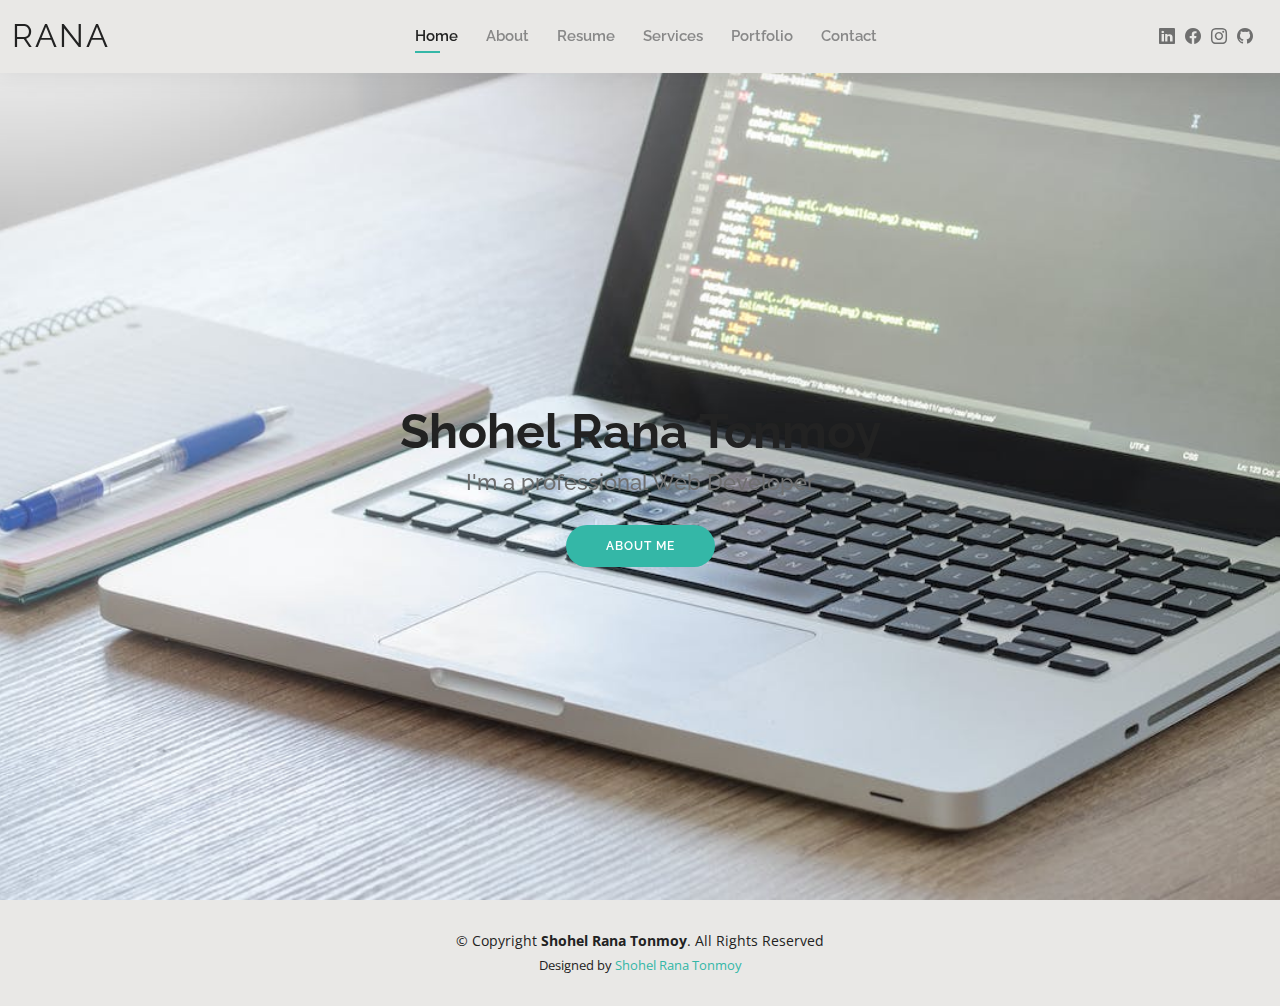
==== index.html @ 3fe03b6f "Created my new portfolio for wev devoloper" ====
<!DOCTYPE html>
<html lang="en">

<head>
  <meta charset="utf-8">
  <meta content="width=device-width, initial-scale=1.0" name="viewport">

  <title>Shohel Rana Tonmoy</title>
  <meta content="" name="description">
  <meta content="" name="keywords">

  <!-- Favicons -->
  <link href="assets/img/favicon.png" rel="icon">
  <link href="assets/img/apple-touch-icon.png" rel="apple-touch-icon">

  <!-- Google Fonts -->
  <link
    href="https://fonts.googleapis.com/css?family=Open+Sans:300,300i,400,400i,600,600i,700,700i|Raleway:300,300i,400,400i,500,500i,600,600i,700,700i|Poppins:300,300i,400,400i,500,500i,600,600i,700,700i"
    rel="stylesheet">

  <!-- Vendor CSS Files -->
  <link href="assets/vendor/aos/aos.css" rel="stylesheet">
  <link href="assets/vendor/bootstrap/css/bootstrap.min.css" rel="stylesheet">
  <link href="assets/vendor/bootstrap-icons/bootstrap-icons.css" rel="stylesheet">
  <link href="assets/vendor/boxicons/css/boxicons.min.css" rel="stylesheet">
  <link href="assets/vendor/glightbox/css/glightbox.min.css" rel="stylesheet">
  <link href="assets/vendor/swiper/swiper-bundle.min.css" rel="stylesheet">

  <!-- Template Main CSS File -->
  <link href="assets/css/style.css" rel="stylesheet">


</head>

<body>

  <!-- ======= Header ======= -->
  <header id="header" class="fixed-top">
    <div class="container-fluid d-flex justify-content-between align-items-center">

      <h1 class="logo me-auto me-lg-0"><a href="index.html">Rana</a></h1>


      <nav id="navbar" class="navbar order-last order-lg-0">
        <ul>
          <li><a class="active" href="index.html">Home</a></li>
          <li><a href="about.html">About</a></li>
          <li><a href="resume.html">Resume</a></li>
          <li><a href="services.html">Services</a></li>
          <li><a href="portfolio.html">Portfolio</a></li>
          <li><a href="contact.html">Contact</a></li>
        </ul>
        <i class="bi bi-list mobile-nav-toggle"></i>
      </nav><!-- .navbar -->

      <div class="header-social-links">
        <a href="https://www.linkedin.com/in/rana-mohammad-0a97a9201/" class="twitter"><i
            class="bi bi-linkedin"></i></a>
        <a href="https://www.facebook.com/shohelrana5tonmoy" class="facebook"><i class="bi bi-facebook"></i></a>
        <a href="https://www.instagram.com/tonmoy2027/" class="instagram"><i class="bi bi-instagram"></i></a>
        <a href="https://github.com/Rana2324" class="linkedin"><i class="bi bi-github"></i></i></a>
      </div>

    </div>

  </header><!-- End Header -->

  <!-- ======= Hero Section ======= -->
  <section id="hero" class="d-flex align-items-center">
    <div class="container d-flex flex-column align-items-center" data-aos="zoom-in" data-aos-delay="100">
      <h1>Shohel Rana Tonmoy</h1>
      <h2>I'm a professional Web Developer </h2>
      <a href="about.html" class="btn-about">About Me</a>
    </div>
  </section><!-- End Hero -->

  <!-- ======= Footer ======= -->
  <footer id="footer">
    <div class="container">
      <div class="copyright">
        &copy; Copyright <strong><span>Shohel Rana Tonmoy</span></strong>. All Rights Reserved
      </div>
      <div class="credits">
        Designed by <a href="ranajp.com/">Shohel Rana Tonmoy</a>
      </div>
    </div>
  </footer><!-- End  Footer -->

  <div id="preloader"></div>
  <a href="#" class="back-to-top d-flex align-items-center justify-content-center"><i
      class="bi bi-arrow-up-short"></i></a>

  <!-- Vendor JS Files -->
  <script src="assets/vendor/purecounter/purecounter_vanilla.js"></script>
  <script src="assets/vendor/aos/aos.js"></script>
  <script src="assets/vendor/bootstrap/js/bootstrap.bundle.min.js"></script>
  <script src="assets/vendor/glightbox/js/glightbox.min.js"></script>
  <script src="assets/vendor/isotope-layout/isotope.pkgd.min.js"></script>
  <script src="assets/vendor/swiper/swiper-bundle.min.js"></script>
  <script src="assets/vendor/waypoints/noframework.waypoints.js"></script>
  <script src="assets/vendor/php-email-form/validate.js"></script>

  <!-- Template Main JS File -->
  <script src="assets/js/main.js"></script>

</body>

</html>
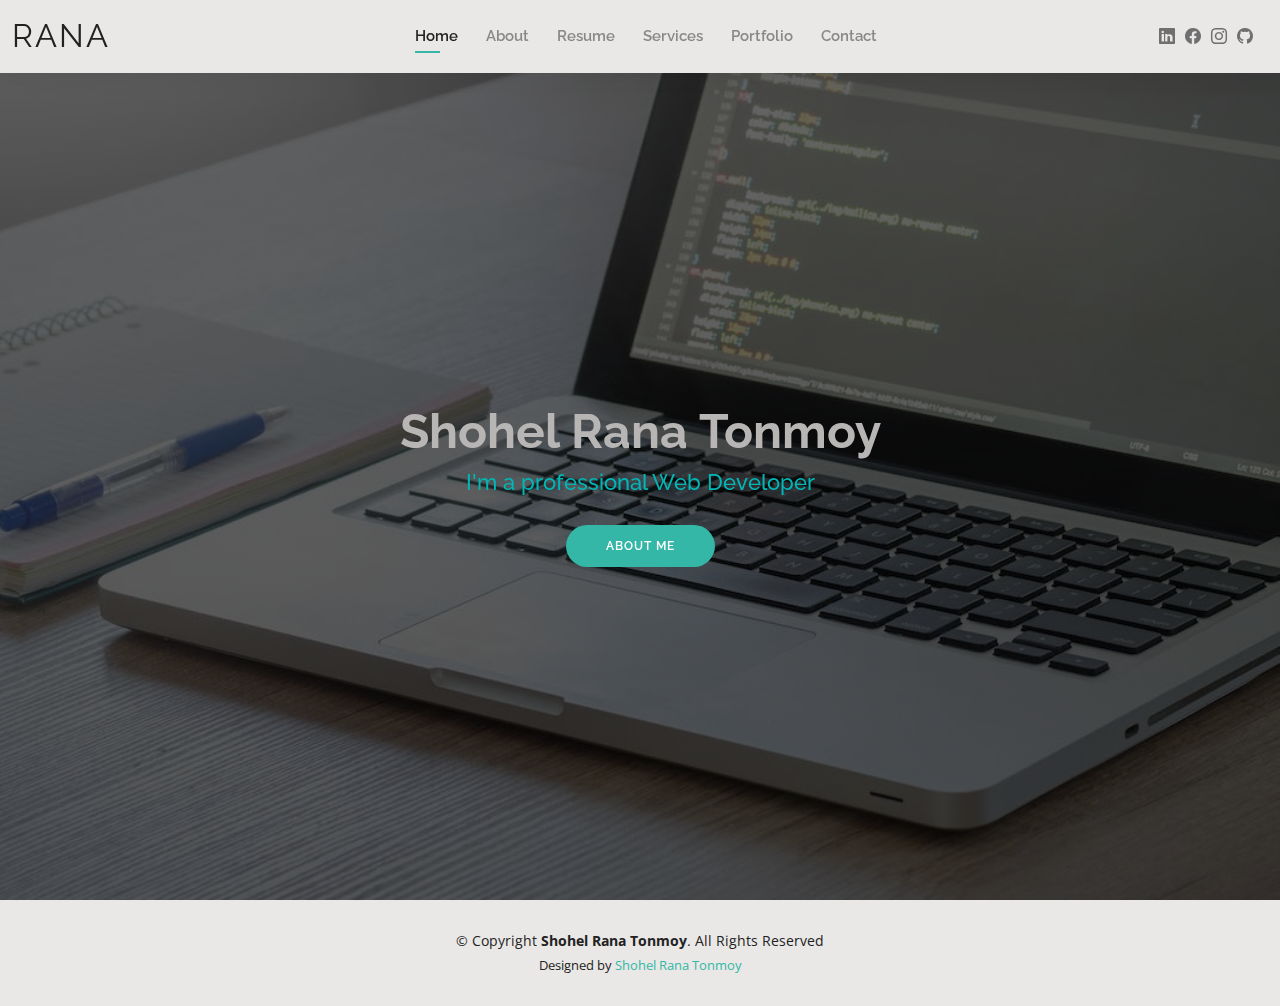
==== commit beb0b437: "all code puss" ====
--- a/index.html
+++ b/index.html
@@ -10,8 +10,11 @@
   <meta content="" name="keywords">
 
   <!-- Favicons -->
-  <link href="assets/img/favicon.png" rel="icon">
-  <link href="assets/img/apple-touch-icon.png" rel="apple-touch-icon">
+  <link href="assets/img/favicon.ico" rel="icon">
+  <link href="assets/img/favicon-16x16.png" rel="icon">
+  <link href="assets/img/favicon-32x32.png" rel="icon">
+  <link href="assets/img/favicon-3" rel="icon">
+  <!-- <link href="assets/img/apple-touch-icon.png" rel="apple-touch-icon"> -->
 
   <!-- Google Fonts -->
   <link
--- a/assets/css/style.css
+++ b/assets/css/style.css
@@ -221,7 +221,7 @@
   margin-left: 5px;
 }
 
-.navbar>ul>li>a:before {
+.navbar > ul > li > a:before {
   content: "";
   position: absolute;
   width: 0;
@@ -235,7 +235,7 @@
 }
 
 .navbar a:hover:before,
-.navbar li:hover>a:before,
+.navbar li:hover > a:before,
 .navbar .active:before {
   visibility: visible;
   width: 25px;
@@ -244,7 +244,7 @@
 .navbar a:hover,
 .navbar .active,
 .navbar .active:focus,
-.navbar li:hover>a {
+.navbar li:hover > a {
   color: #222222;
 }
 
@@ -282,11 +282,11 @@
 
 .navbar .dropdown ul a:hover,
 .navbar .dropdown ul .active:hover,
-.navbar .dropdown ul li:hover>a {
+.navbar .dropdown ul li:hover > a {
   color: #34b7a7;
 }
 
-.navbar .dropdown:hover>ul {
+.navbar .dropdown:hover > ul {
   opacity: 1;
   top: 100%;
   visibility: visible;
@@ -298,7 +298,7 @@
   visibility: hidden;
 }
 
-.navbar .dropdown .dropdown:hover>ul {
+.navbar .dropdown .dropdown:hover > ul {
   opacity: 1;
   top: 0;
   left: 100%;
@@ -310,7 +310,7 @@
     left: -90%;
   }
 
-  .navbar .dropdown .dropdown:hover>ul {
+  .navbar .dropdown .dropdown:hover > ul {
     left: -100%;
   }
 }
@@ -382,7 +382,7 @@
 
 .navbar-mobile a:hover,
 .navbar-mobile .active,
-.navbar-mobile li:hover>a {
+.navbar-mobile li:hover > a {
   color: #34b7a7;
 }
 
@@ -417,11 +417,11 @@
 
 .navbar-mobile .dropdown ul a:hover,
 .navbar-mobile .dropdown ul .active:hover,
-.navbar-mobile .dropdown ul li:hover>a {
+.navbar-mobile .dropdown ul li:hover > a {
   color: #34b7a7;
 }
 
-.navbar-mobile .dropdown>.dropdown-active {
+.navbar-mobile .dropdown > .dropdown-active {
   display: block;
 }
 
@@ -431,7 +431,9 @@
 #hero {
   width: 100%;
   height: 100vh;
-  background: url("../img/hero-bg.jpg") top right;
+  background-image: linear-gradient(#00000099, #000000a8),
+    url(../img/hero-bg.jpg);
+  background-position: top right;
   background-size: cover;
 }
 
@@ -451,11 +453,11 @@
   font-size: 48px;
   font-weight: 700;
   line-height: 56px;
-  color: #222222;
+  color: #b8b5b5;
 }
 
 #hero h2 {
-  color: #6f6f6f;
+  color: #00b7b6;
   margin: 10px 0 0 0;
   font-size: 22px;
 }
@@ -551,7 +553,8 @@
 # Cta
 --------------------------------------------------------------*/
 .cta {
-  background: linear-gradient(rgba(0, 0, 0, 0.6), rgba(0, 0, 0, 0.6)), url("../img/bg-1.jpg") fixed center center;
+  background: linear-gradient(rgba(0, 0, 0, 0.6), rgba(0, 0, 0, 0.6)),
+    url("../img/bg-1.jpg") fixed center center;
   background-size: cover;
   padding: 80px 0;
 }
@@ -1091,7 +1094,10 @@
   position: relative;
 }
 
-.portfolio-details .portfolio-details-slider .swiper-pagination .swiper-pagination-bullet {
+.portfolio-details
+  .portfolio-details-slider
+  .swiper-pagination
+  .swiper-pagination-bullet {
   width: 12px;
   height: 12px;
   background-color: #fff;
@@ -1099,7 +1105,10 @@
   border: 1px solid #34b7a7;
 }
 
-.portfolio-details .portfolio-details-slider .swiper-pagination .swiper-pagination-bullet-active {
+.portfolio-details
+  .portfolio-details-slider
+  .swiper-pagination
+  .swiper-pagination-bullet-active {
   background-color: #34b7a7;
 }
 
@@ -1122,7 +1131,7 @@
   font-size: 15px;
 }
 
-.portfolio-details .portfolio-info ul li+li {
+.portfolio-details .portfolio-info ul li + li {
   margin-top: 10px;
 }
 
@@ -1256,7 +1265,7 @@
   padding: 10px 12px;
 }
 
-.contact .php-email-form button[type=submit] {
+.contact .php-email-form button[type="submit"] {
   background: #34b7a7;
   border: 0;
   padding: 10px 30px 12px 30px;
@@ -1265,7 +1274,7 @@
   border-radius: 50px;
 }
 
-.contact .php-email-form button[type=submit]:hover {
+.contact .php-email-form button[type="submit"]:hover {
   background: #3dc8b7;
 }
 
@@ -1307,4 +1316,4 @@
 
 #footer .credits a {
   color: #34b7a7;
-}+}
